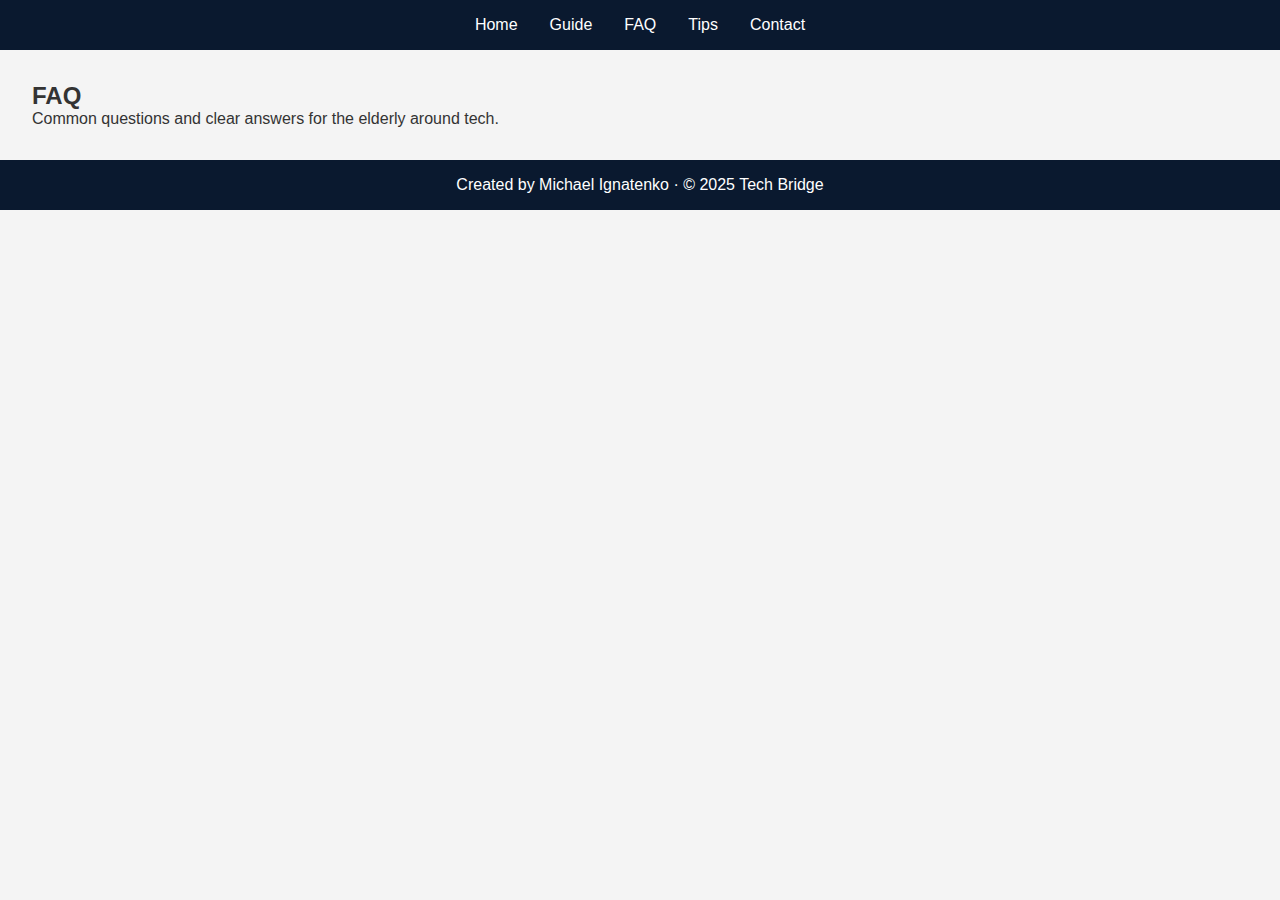
==== faq.html @ 52499095 "Add files via upload" ====
<!DOCTYPE html><html><head><link rel='stylesheet' href='styles.css'><title>faq.html</title></head><body>
<nav class='nav'><a href='index.html'>Home</a><a href='guide.html'>Guide</a><a href='faq.html'>FAQ</a><a href='tips.html'>Tips</a><a href='contact.html'>Contact</a></nav>
<main class='main-content'><h2>FAQ</h2><p>Common questions and clear answers for the elderly around tech.</p></main>
<footer><p>Created by Michael Ignatenko · © 2025 Tech Bridge</p></footer></body></html>
---- styles.css ----
* {
  margin: 0;
  padding: 0;
  box-sizing: border-box;
  font-family: 'Segoe UI', Tahoma, Geneva, Verdana, sans-serif;
}
body {
  background-color: #f4f4f4;
  color: #333;
}
.hero {
  position: relative;
  height: 100vh;
  background: url('photo.jpg') center/cover no-repeat;
}
.overlay {
  position: absolute;
  width: 100%;
  height: 100%;
  background: linear-gradient(to bottom, rgba(10, 25, 47, 0.7), rgba(10, 25, 47, 0.9));
}
.hero-content {
  position: relative;
  z-index: 2;
  top: 40%;
  text-align: center;
  color: white;
}
.hero-content h1 {
  font-size: 3rem;
  letter-spacing: 2px;
}
.nav {
  background: #0a192f;
  padding: 1rem;
  text-align: center;
}
.nav a {
  color: white;
  margin: 0 1rem;
  text-decoration: none;
}
.nav a:hover {
  text-decoration: underline;
}
.main-content {
  padding: 2rem;
}
footer {
  text-align: center;
  padding: 1rem;
  background: #0a192f;
  color: white;
}
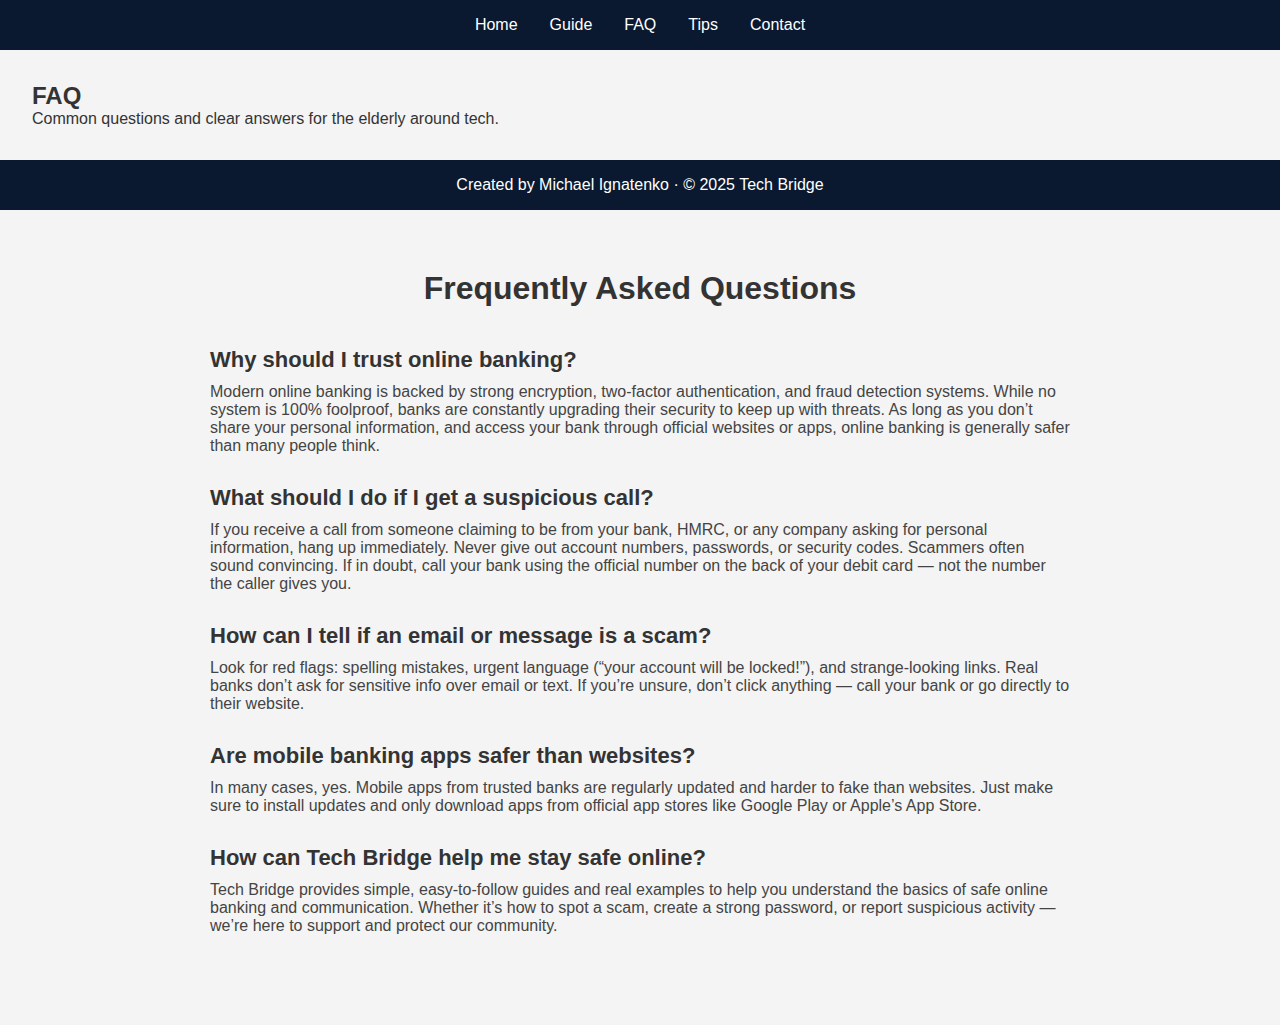
==== commit 77a2a95c: "Update faq.html" ====
--- a/faq.html
+++ b/faq.html
@@ -1,4 +1,32 @@
 <!DOCTYPE html><html><head><link rel='stylesheet' href='styles.css'><title>faq.html</title></head><body>
 <nav class='nav'><a href='index.html'>Home</a><a href='guide.html'>Guide</a><a href='faq.html'>FAQ</a><a href='tips.html'>Tips</a><a href='contact.html'>Contact</a></nav>
 <main class='main-content'><h2>FAQ</h2><p>Common questions and clear answers for the elderly around tech.</p></main>
-<footer><p>Created by Michael Ignatenko · © 2025 Tech Bridge</p></footer></body></html>+<footer><p>Created by Michael Ignatenko · © 2025 Tech Bridge</p></footer><section style="padding: 60px 20px; max-width: 900px; margin: 0 auto;">
+  <h2 style="font-size: 32px; text-align: center; margin-bottom: 40px;">Frequently Asked Questions</h2>
+
+  <div style="margin-bottom: 30px;">
+    <h3 style="font-size: 22px; margin-bottom: 10px;">Why should I trust online banking?</h3>
+    <p style="color: #444;">Modern online banking is backed by strong encryption, two-factor authentication, and fraud detection systems. While no system is 100% foolproof, banks are constantly upgrading their security to keep up with threats. As long as you don’t share your personal information, and access your bank through official websites or apps, online banking is generally safer than many people think.</p>
+  </div>
+
+  <div style="margin-bottom: 30px;">
+    <h3 style="font-size: 22px; margin-bottom: 10px;">What should I do if I get a suspicious call?</h3>
+    <p style="color: #444;">If you receive a call from someone claiming to be from your bank, HMRC, or any company asking for personal information, hang up immediately. Never give out account numbers, passwords, or security codes. Scammers often sound convincing. If in doubt, call your bank using the official number on the back of your debit card — not the number the caller gives you.</p>
+  </div>
+
+  <div style="margin-bottom: 30px;">
+    <h3 style="font-size: 22px; margin-bottom: 10px;">How can I tell if an email or message is a scam?</h3>
+    <p style="color: #444;">Look for red flags: spelling mistakes, urgent language (“your account will be locked!”), and strange-looking links. Real banks don’t ask for sensitive info over email or text. If you’re unsure, don’t click anything — call your bank or go directly to their website.</p>
+  </div>
+
+  <div style="margin-bottom: 30px;">
+    <h3 style="font-size: 22px; margin-bottom: 10px;">Are mobile banking apps safer than websites?</h3>
+    <p style="color: #444;">In many cases, yes. Mobile apps from trusted banks are regularly updated and harder to fake than websites. Just make sure to install updates and only download apps from official app stores like Google Play or Apple’s App Store.</p>
+  </div>
+
+  <div style="margin-bottom: 30px;">
+    <h3 style="font-size: 22px; margin-bottom: 10px;">How can Tech Bridge help me stay safe online?</h3>
+    <p style="color: #444;">Tech Bridge provides simple, easy-to-follow guides and real examples to help you understand the basics of safe online banking and communication. Whether it’s how to spot a scam, create a strong password, or report suspicious activity — we’re here to support and protect our community.</p>
+  </div>
+</section>
+</body></html>
